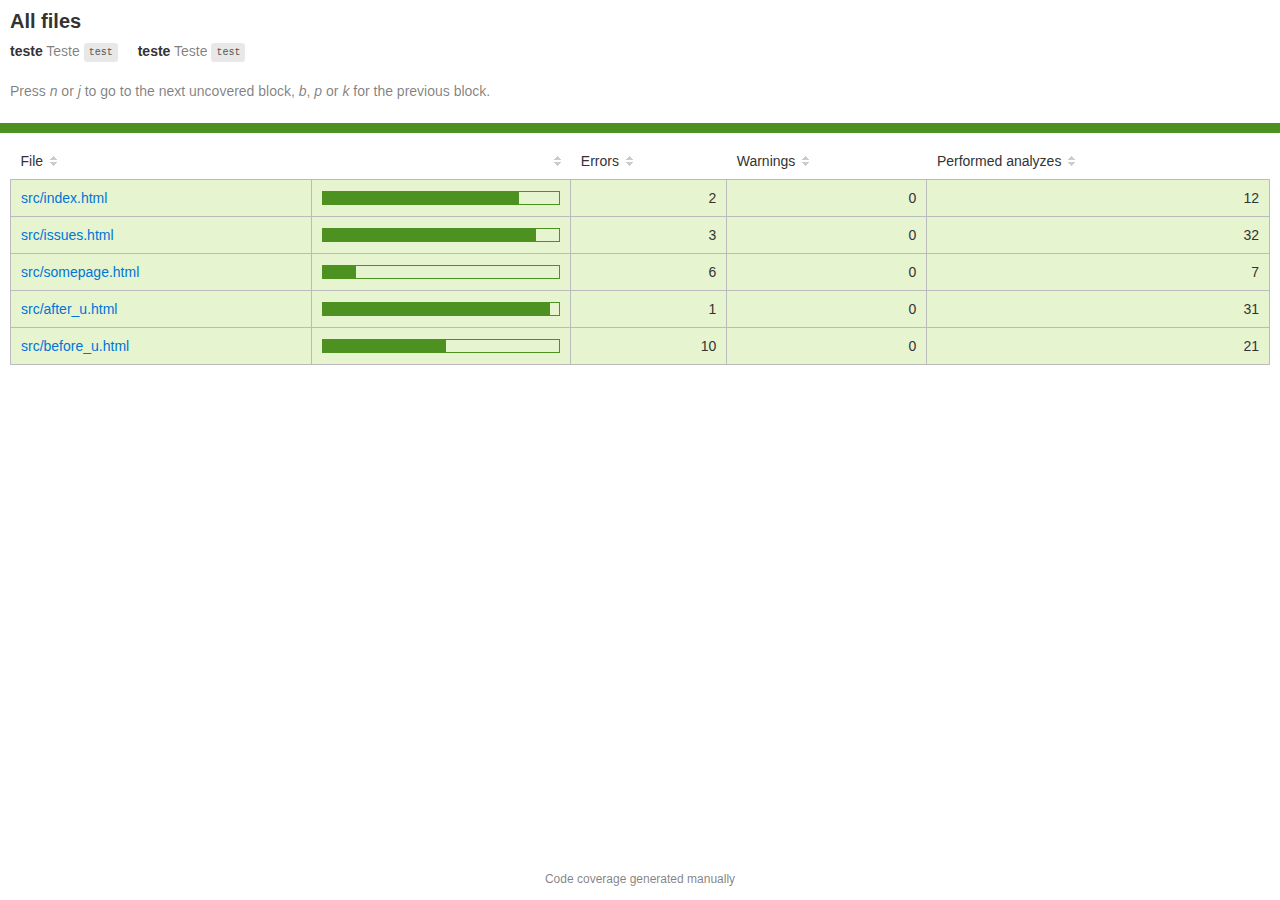
==== TP2/metricas/report/index.html @ f389d344 "Report" ====
<!doctype html>
<html lang="en">

<head>
    <title>A11y errors and warning reports for All files</title>
    <meta charset="utf-8" />
    <link rel="stylesheet" href="prettify.css" />
    <link rel="stylesheet" href="base.css" />
    <link rel="shortcut icon" type="image/x-icon" href="favicon.png" />
    <meta name="viewport" content="width=device-width, initial-scale=1" />
    <style type='text/css'>
        .coverage-summary .sorter {
            background-image: url(sort-arrow-sprite.png);
        }
    </style>
</head>
    
<body>
<div class='wrapper'>
    <div class='pad1'>
        <h1>All files</h1>
        <div class='clearfix'>
            
				<div class='fl pad1y space-right2'>
					<span class="strong">teste</span>
					<span class="quiet">Teste</span>
					<span class='fraction'>test</span>
				</div>
			
				<div class='fl pad1y space-right2'>
					<span class="strong">teste</span>
					<span class="quiet">Teste</span>
					<span class='fraction'>test</span>
				</div>
			
        </div>
        <p class="quiet">
            Press <em>n</em> or <em>j</em> to go to the next uncovered block, <em>b</em>, <em>p</em> or <em>k</em> for the previous block.
        </p>
        
    </div>
    <div class='status-line high'></div>
    <div class="pad1">
<table class="coverage-summary">
<thead>
<tr>
   <th data-col="file" data-fmt="html" data-html="true" class="file">File</th>
   <th data-col="pic" data-type="number" data-fmt="html" data-html="true" class="pic"></th>
   <th data-col="errors" data-type="number" data-fmt="pct" class="pct">Errors</th>
   <th data-col="warnings" data-type="number" data-fmt="pct" class="pct">Warnings</th>
   <th data-col="total" data-type="number" data-fmt="pct" class="pct">Performed analyzes</th>
</tr>
</thead>
<tbody>


<tr>
	<td class="file high" data-value="constants"><a href="index_5cc98119-9654-4d45-abdf-cffefcdfb955.html">src/index.html</a></td>
	<td data-value="83" class="pic high">
	<div class="chart"><div class="cover-fill cover-full" style="width: 83%"></div><div class="cover-empty" style="width: 0%"></div></div>
	</td>
	<td data-value="17" class="pct high">2</td>
	<td data-value="0" class="pct high">0</td>
    <td data-value="0" class="pct high">12</td>
</tr>

<tr>
	<td class="file high" data-value="constants"><a href="issues_06d9282c-15ce-443c-8446-ddf4d32e6325.html">src/issues.html</a></td>
	<td data-value="90" class="pic high">
	<div class="chart"><div class="cover-fill cover-full" style="width: 90%"></div><div class="cover-empty" style="width: 0%"></div></div>
	</td>
	<td data-value="9" class="pct high">3</td>
	<td data-value="0" class="pct high">0</td>
    <td data-value="0" class="pct high">32</td>
</tr>

<tr>
	<td class="file high" data-value="constants"><a href="somepage_27466aba-0935-43e6-b8a3-8c928f3c0c86.html">src/somepage.html</a></td>
	<td data-value="14" class="pic high">
	<div class="chart"><div class="cover-fill cover-full" style="width: 14%"></div><div class="cover-empty" style="width: 0%"></div></div>
	</td>
	<td data-value="86" class="pct high">6</td>
	<td data-value="0" class="pct high">0</td>
    <td data-value="0" class="pct high">7</td>
</tr>

<tr>
	<td class="file high" data-value="constants"><a href="after_u_2f25b27e-ddca-421f-ab2c-450545b1d99c.html">src/after_u.html</a></td>
	<td data-value="96" class="pic high">
	<div class="chart"><div class="cover-fill cover-full" style="width: 96%"></div><div class="cover-empty" style="width: 0%"></div></div>
	</td>
	<td data-value="3" class="pct high">1</td>
	<td data-value="0" class="pct high">0</td>
    <td data-value="0" class="pct high">31</td>
</tr>

<tr>
	<td class="file high" data-value="constants"><a href="before_u_de77ed42-c277-42cd-a998-25b6cd9b0ab7.html">src/before_u.html</a></td>
	<td data-value="52" class="pic high">
	<div class="chart"><div class="cover-fill cover-full" style="width: 52%"></div><div class="cover-empty" style="width: 0%"></div></div>
	</td>
	<td data-value="48" class="pct high">10</td>
	<td data-value="0" class="pct high">0</td>
    <td data-value="0" class="pct high">21</td>
</tr>


</tbody>
</table>
</div>
                <div class='push'></div><!-- for sticky footer -->
            </div><!-- /wrapper -->
            <div class='footer quiet pad2 space-top1 center small'>
                Code coverage generated manually
            </div>
        <script src="prettify.js"></script>
        <script>
            window.onload = function () {
                prettyPrint();
            };
        </script>
        <script src="sorter.js"></script>
        <script src="block-navigation.js"></script>
    </body>
</html>
---- TP2/metricas/report/prettify.css ----
.pln{color:#000}@media screen{.str{color:#080}.kwd{color:#008}.com{color:#800}.typ{color:#606}.lit{color:#066}.pun,.opn,.clo{color:#660}.tag{color:#008}.atn{color:#606}.atv{color:#080}.dec,.var{color:#606}.fun{color:red}}@media print,projection{.str{color:#060}.kwd{color:#006;font-weight:bold}.com{color:#600;font-style:italic}.typ{color:#404;font-weight:bold}.lit{color:#044}.pun,.opn,.clo{color:#440}.tag{color:#006;font-weight:bold}.atn{color:#404}.atv{color:#060}}pre.prettyprint{padding:2px;border:1px solid #888}ol.linenums{margin-top:0;margin-bottom:0}li.L0,li.L1,li.L2,li.L3,li.L5,li.L6,li.L7,li.L8{list-style-type:none}li.L1,li.L3,li.L5,li.L7,li.L9{background:#eee}
---- TP2/metricas/report/base.css ----
body, html {
  margin:0; padding: 0;
  height: 100%;
}
body {
    font-family: Helvetica Neue, Helvetica, Arial;
    font-size: 14px;
    color:#333;
}
.small { font-size: 12px; }
*, *:after, *:before {
  -webkit-box-sizing:border-box;
     -moz-box-sizing:border-box;
          box-sizing:border-box;
  }
h1 { font-size: 20px; margin: 0;}
h2 { font-size: 14px; }
pre {
    font: 12px/1.4 Consolas, "Liberation Mono", Menlo, Courier, monospace;
    margin: 0;
    padding: 0;
    -moz-tab-size: 2;
    -o-tab-size:  2;
    tab-size: 2;
}
a { color:#0074D9; text-decoration:none; }
a:hover { text-decoration:underline; }
.strong { font-weight: bold; }
.space-top1 { padding: 10px 0 0 0; }
.pad2y { padding: 20px 0; }
.pad1y { padding: 10px 0; }
.pad2x { padding: 0 20px; }
.pad2 { padding: 20px; }
.pad1 { padding: 10px; }
.space-left2 { padding-left:55px; }
.space-right2 { padding-right:20px; }
.center { text-align:center; }
.clearfix { display:block; }
.clearfix:after {
  content:'';
  display:block;
  height:0;
  clear:both;
  visibility:hidden;
  }
.fl { float: left; }
@media only screen and (max-width:640px) {
  .col3 { width:100%; max-width:100%; }
  .hide-mobile { display:none!important; }
}

.quiet {
  color: #7f7f7f;
  color: rgba(0,0,0,0.5);
}
.quiet a { opacity: 0.7; }

.fraction {
  font-family: Consolas, 'Liberation Mono', Menlo, Courier, monospace;
  font-size: 10px;
  color: #555;
  background: #E8E8E8;
  padding: 4px 5px;
  border-radius: 3px;
  vertical-align: middle;
}

div.path a:link, div.path a:visited { color: #333; }
table.coverage {
  border-collapse: collapse;
  margin: 10px 0 0 0;
  padding: 0;
}

table.coverage td {
  margin: 0;
  padding: 0;
  vertical-align: top;
}
table.coverage td.line-count {
    text-align: right;
    padding: 0 5px 0 20px;
}
table.coverage td.line-coverage {
    text-align: right;
    padding-right: 10px;
    min-width:20px;
}

table.coverage td span.cline-any {
    display: inline-block;
    padding: 0 5px;
    width: 100%;
}
.missing-if-branch {
    display: inline-block;
    margin-right: 5px;
    border-radius: 3px;
    position: relative;
    padding: 0 4px;
    background: #333;
    color: yellow;
}

.skip-if-branch {
    display: none;
    margin-right: 10px;
    position: relative;
    padding: 0 4px;
    background: #ccc;
    color: white;
}
.missing-if-branch .typ, .skip-if-branch .typ {
    color: inherit !important;
}
.coverage-summary {
  border-collapse: collapse;
  width: 100%;
}
.coverage-summary tr { border-bottom: 1px solid #bbb; }
.keyline-all { border: 1px solid #ddd; }
.coverage-summary td, .coverage-summary th { padding: 10px; }
.coverage-summary tbody { border: 1px solid #bbb; }
.coverage-summary td { border-right: 1px solid #bbb; }
.coverage-summary td:last-child { border-right: none; }
.coverage-summary th {
  text-align: left;
  font-weight: normal;
  white-space: nowrap;
}
.coverage-summary th.file { border-right: none !important; }
.coverage-summary th.pct { }
.coverage-summary th.pic,
.coverage-summary th.abs,
.coverage-summary td.pct,
.coverage-summary td.abs { text-align: right; }
.coverage-summary td.file { white-space: nowrap;  }
.coverage-summary td.pic { min-width: 120px !important;  }
.coverage-summary tfoot td { }

.coverage-summary .sorter {
    height: 10px;
    width: 7px;
    display: inline-block;
    margin-left: 0.5em;
    background: url(sort-arrow-sprite.png) no-repeat scroll 0 0 transparent;
}
.coverage-summary .sorted .sorter {
    background-position: 0 -20px;
}
.coverage-summary .sorted-desc .sorter {
    background-position: 0 -10px;
}
.status-line {  height: 10px; }
/* yellow */
.cbranch-no { background: yellow !important; color: #111; }
/* dark red */
.red.solid, .status-line.low, .low .cover-fill { background:#C21F39 }
.low .chart { border:1px solid #C21F39 }
.highlighted,
.highlighted .cstat-no, .highlighted .fstat-no, .highlighted .cbranch-no{
  background: #C21F39 !important;
}
/* medium red */
.cstat-no, .fstat-no, .cbranch-no, .cbranch-no { background:#F6C6CE }
/* light red */
.low, .cline-no { background:#FCE1E5 }
/* light green */
.high, .cline-yes { background:rgb(230,245,208) }
/* medium green */
.cstat-yes { background:rgb(161,215,106) }
/* dark green */
.status-line.high, .high .cover-fill { background:rgb(77,146,33) }
.high .chart { border:1px solid rgb(77,146,33) }
/* dark yellow (gold) */
.status-line.medium, .medium .cover-fill { background: #f9cd0b; }
.medium .chart { border:1px solid #f9cd0b; }
/* light yellow */
.medium, .cline-medium { background: #fff4c2; }

.cstat-skip { background: #ddd; color: #111; }
.fstat-skip { background: #ddd; color: #111 !important; }
.cbranch-skip { background: #ddd !important; color: #111; }

span.cline-neutral { background: #eaeaea; }

.coverage-summary td.empty {
    opacity: .5;
    padding-top: 4px;
    padding-bottom: 4px;
    line-height: 1;
    color: #888;
}

.cover-fill, .cover-empty {
  display:inline-block;
  height: 12px;
}
.chart {
  line-height: 0;
}
.cover-empty {
    background: white;
}
.cover-full {
    border-right: none !important;
}
pre.prettyprint {
    border: none !important;
    padding: 0 !important;
    margin: 0 !important;
}
.com { color: #999 !important; }
.ignore-none { color: #999; font-weight: normal; }

.wrapper {
  min-height: 100%;
  height: auto !important;
  height: 100%;
  margin: 0 auto -48px;
}
.footer, .push {
  height: 48px;
}
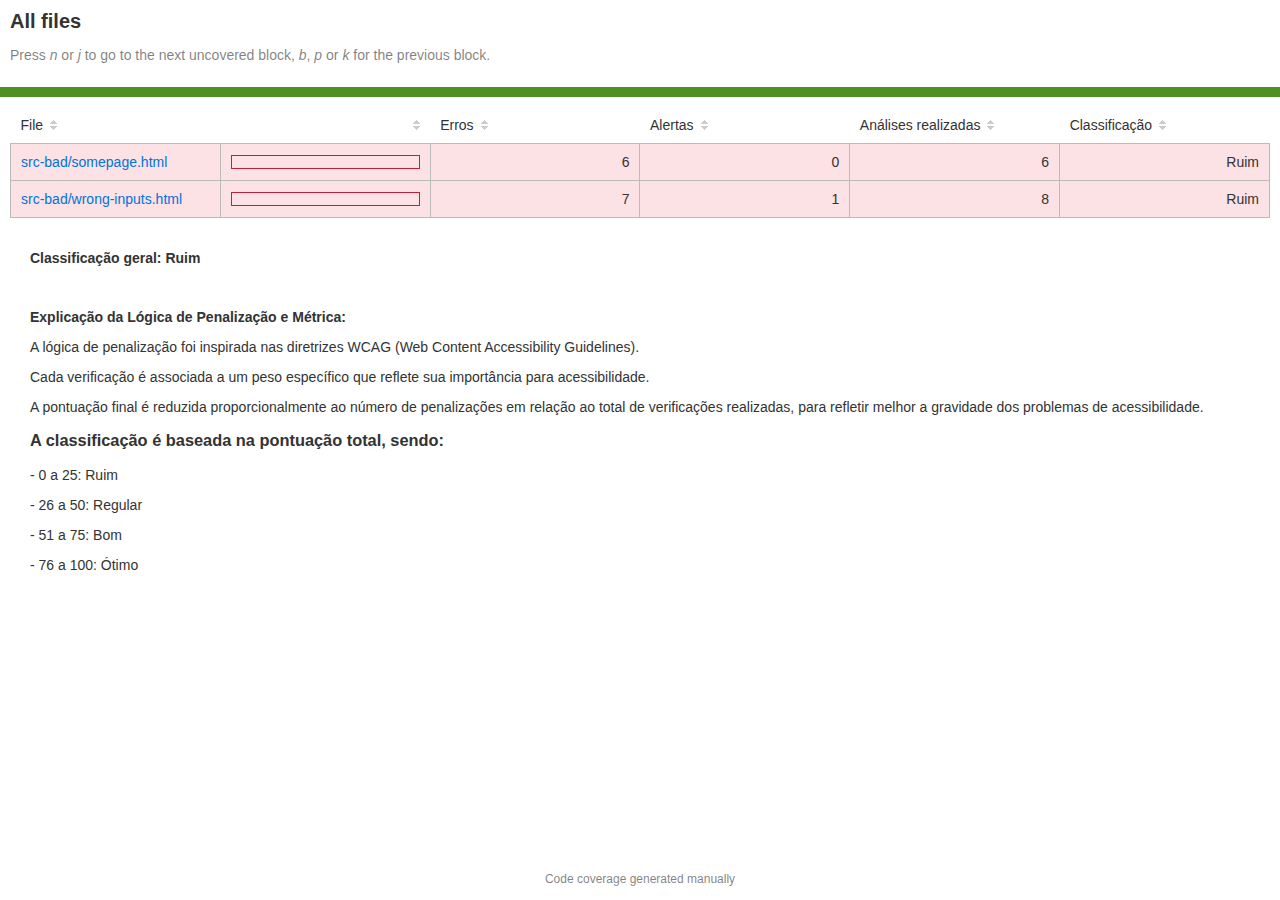
==== commit 9b44b7f0: "final commit" ====
--- a/TP2/metricas/report/index.html
+++ b/TP2/metricas/report/index.html
@@ -20,21 +20,6 @@
 <div class='wrapper'>
     <div class='pad1'>
         <h1>All files</h1>
-        <div class='clearfix'>
-            
-				<div class='fl pad1y space-right2'>
-					<span class="strong">teste</span>
-					<span class="quiet">Teste</span>
-					<span class='fraction'>test</span>
-				</div>
-			
-				<div class='fl pad1y space-right2'>
-					<span class="strong">teste</span>
-					<span class="quiet">Teste</span>
-					<span class='fraction'>test</span>
-				</div>
-			
-        </div>
         <p class="quiet">
             Press <em>n</em> or <em>j</em> to go to the next uncovered block, <em>b</em>, <em>p</em> or <em>k</em> for the previous block.
         </p>
@@ -47,67 +32,74 @@
 <tr>
    <th data-col="file" data-fmt="html" data-html="true" class="file">File</th>
    <th data-col="pic" data-type="number" data-fmt="html" data-html="true" class="pic"></th>
-   <th data-col="errors" data-type="number" data-fmt="pct" class="pct">Errors</th>
-   <th data-col="warnings" data-type="number" data-fmt="pct" class="pct">Warnings</th>
-   <th data-col="total" data-type="number" data-fmt="pct" class="pct">Performed analyzes</th>
+   <th data-col="errors" data-type="number" data-fmt="pct" class="pct">Erros</th>
+   <th data-col="warnings" data-type="number" data-fmt="pct" class="pct">Alertas</th>
+   <th data-col="total" data-type="number" data-fmt="pct" class="pct">Análises realizadas</th>
+    <th data-col="total" data-type="number" data-fmt="pct" class="pct">Classificação</th>
 </tr>
 </thead>
 <tbody>
 
 
 <tr>
-	<td class="file high" data-value="constants"><a href="index_5cc98119-9654-4d45-abdf-cffefcdfb955.html">src/index.html</a></td>
-	<td data-value="83" class="pic high">
-	<div class="chart"><div class="cover-fill cover-full" style="width: 83%"></div><div class="cover-empty" style="width: 0%"></div></div>
+	<td class="file low" data-value="constants"><a href="full/somepage_e1f0be58-342b-4950-b9b9-bcee34f36c67.html">src-bad/somepage.html</a></td>
+	<td data-value="0" class="pic low">
+	<div class="chart"><div class="cover-fill cover-full" style="width: 0%"></div><div class="cover-empty" style="width: 0%"></div></div>
 	</td>
-	<td data-value="17" class="pct high">2</td>
-	<td data-value="0" class="pct high">0</td>
-    <td data-value="0" class="pct high">12</td>
+	<td data-value="100" class="pct low">6</td>
+	<td data-value="0" class="pct low">0</td>
+    <td data-value="0" class="pct low">6</td>
+    <td data-value="0" class="pct low">Ruim</td>
 </tr>
 
 <tr>
-	<td class="file high" data-value="constants"><a href="issues_06d9282c-15ce-443c-8446-ddf4d32e6325.html">src/issues.html</a></td>
-	<td data-value="90" class="pic high">
-	<div class="chart"><div class="cover-fill cover-full" style="width: 90%"></div><div class="cover-empty" style="width: 0%"></div></div>
+	<td class="file low" data-value="constants"><a href="full/wrong-inputs_8522d30c-e9f4-4b7f-b1af-425f2ff5d93f.html">src-bad/wrong-inputs.html</a></td>
+	<td data-value="0" class="pic low">
+	<div class="chart"><div class="cover-fill cover-full" style="width: 0%"></div><div class="cover-empty" style="width: 0%"></div></div>
 	</td>
-	<td data-value="9" class="pct high">3</td>
-	<td data-value="0" class="pct high">0</td>
-    <td data-value="0" class="pct high">32</td>
-</tr>
-
-<tr>
-	<td class="file high" data-value="constants"><a href="somepage_27466aba-0935-43e6-b8a3-8c928f3c0c86.html">src/somepage.html</a></td>
-	<td data-value="14" class="pic high">
-	<div class="chart"><div class="cover-fill cover-full" style="width: 14%"></div><div class="cover-empty" style="width: 0%"></div></div>
-	</td>
-	<td data-value="86" class="pct high">6</td>
-	<td data-value="0" class="pct high">0</td>
-    <td data-value="0" class="pct high">7</td>
-</tr>
-
-<tr>
-	<td class="file high" data-value="constants"><a href="after_u_2f25b27e-ddca-421f-ab2c-450545b1d99c.html">src/after_u.html</a></td>
-	<td data-value="96" class="pic high">
-	<div class="chart"><div class="cover-fill cover-full" style="width: 96%"></div><div class="cover-empty" style="width: 0%"></div></div>
-	</td>
-	<td data-value="3" class="pct high">1</td>
-	<td data-value="0" class="pct high">0</td>
-    <td data-value="0" class="pct high">31</td>
-</tr>
-
-<tr>
-	<td class="file high" data-value="constants"><a href="before_u_de77ed42-c277-42cd-a998-25b6cd9b0ab7.html">src/before_u.html</a></td>
-	<td data-value="52" class="pic high">
-	<div class="chart"><div class="cover-fill cover-full" style="width: 52%"></div><div class="cover-empty" style="width: 0%"></div></div>
-	</td>
-	<td data-value="48" class="pct high">10</td>
-	<td data-value="0" class="pct high">0</td>
-    <td data-value="0" class="pct high">21</td>
+	<td data-value="88" class="pct low">7</td>
+	<td data-value="12" class="pct low">1</td>
+    <td data-value="12" class="pct low">8</td>
+    <td data-value="12" class="pct low">Ruim</td>
 </tr>
 
 
 </tbody>
 </table>
+        <div style="padding-left: 20px; padding-top: 20px">
+            <h2>Classificação geral: Ruim</h2>
+        </div>
+        
+        <div style="padding-left: 20px; padding-top: 20px">
+            <h2>Explicação da Lógica de Penalização e Métrica:</h2>
+            <p>
+                A lógica de penalização foi inspirada nas diretrizes WCAG (Web Content Accessibility
+                Guidelines).
+                </p>
+            <p>
+                Cada verificação é associada a um peso específico que reflete sua importância para
+                acessibilidade.
+            </p>
+            <p>
+                A pontuação final é reduzida proporcionalmente ao número de penalizações em relação ao total
+                de verificações realizadas, para refletir melhor a gravidade dos problemas de acessibilidade.
+            </p>
+            <h3>
+                A classificação é baseada na pontuação total, sendo: 
+            </h3>
+            <p>
+                - 0 a 25: Ruim
+            </p>
+            <p>
+                - 26 a 50: Regular
+            </p>
+           <p>
+               - 51 a 75: Bom
+           </p>
+           <p>
+               - 76 a 100: Ótimo
+           </p>
+        </div>
 </div>
                 <div class='push'></div><!-- for sticky footer -->
             </div><!-- /wrapper -->
--- a/TP2/metricas/report/base.css
+++ b/TP2/metricas/report/base.css
@@ -1,6 +1,8 @@
 body, html {
   margin:0; padding: 0;
   height: 100%;
+  width: 100vw !important;
+  max-width: 100vw !important;
 }
 body {
     font-family: Helvetica Neue, Helvetica, Arial;
@@ -222,3 +224,13 @@
 .footer, .push {
   height: 48px;
 }
+
+table {
+    table-layout: fixed !important;
+    width: 100vw;
+    max-width: 100vw;
+}
+
+td {
+    word-wrap: break-word !important;
+}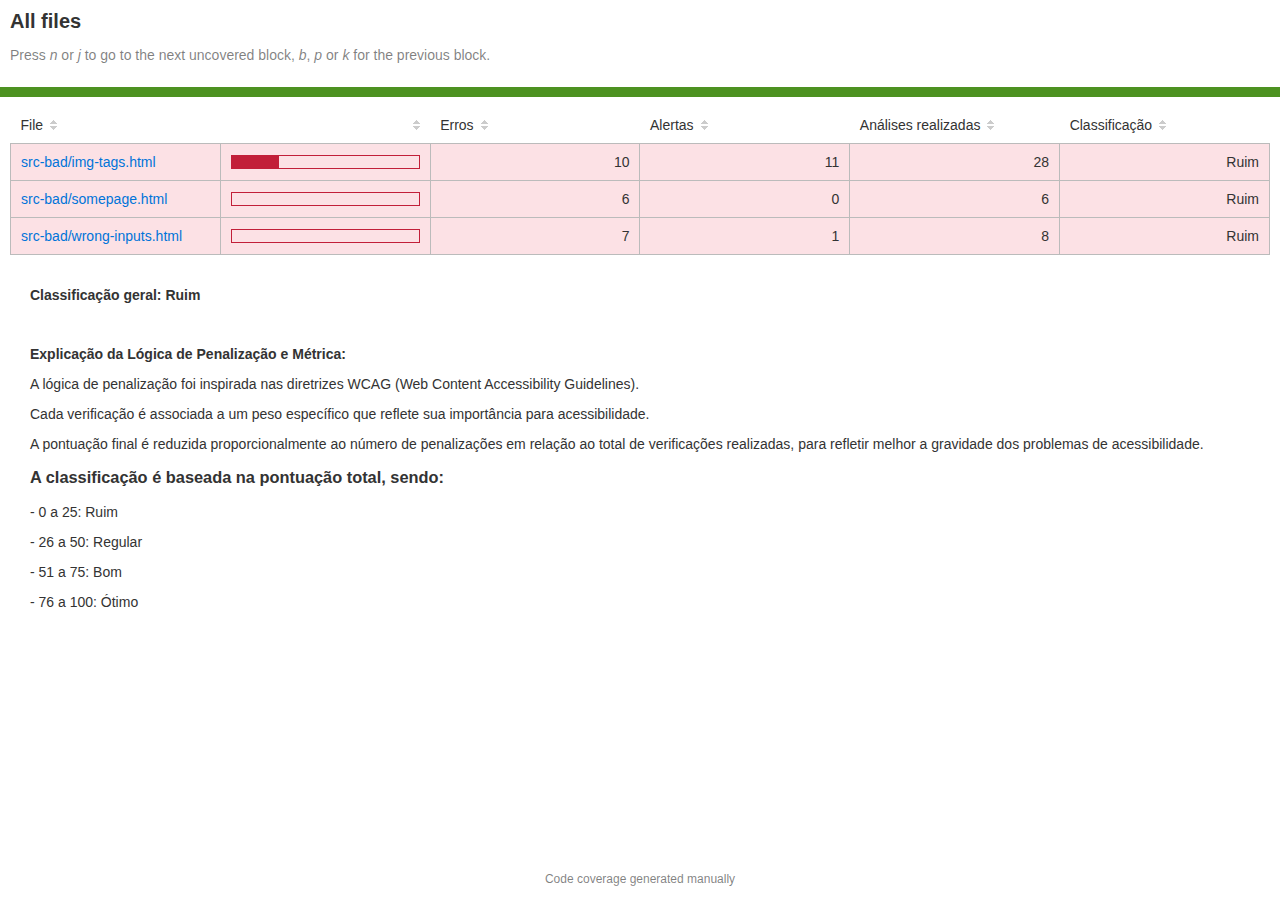
==== commit 78897e1e: "fixed css class" ====
--- a/TP2/metricas/report/index.html
+++ b/TP2/metricas/report/index.html
@@ -42,7 +42,18 @@
 
 
 <tr>
-	<td class="file low" data-value="constants"><a href="full/somepage_e1f0be58-342b-4950-b9b9-bcee34f36c67.html">src-bad/somepage.html</a></td>
+	<td class="file low" data-value="constants"><a href="full/img-tags_f83a25c2-2145-4ffe-afba-829cafe4b4b1.html">src-bad/img-tags.html</a></td>
+	<td data-value="25" class="pic low">
+	<div class="chart"><div class="cover-fill cover-full" style="width: 25%"></div><div class="cover-empty" style="width: 0%"></div></div>
+	</td>
+	<td data-value="36" class="pct low">10</td>
+	<td data-value="39" class="pct low">11</td>
+    <td data-value="39" class="pct low">28</td>
+    <td data-value="39" class="pct low">Ruim</td>
+</tr>
+
+<tr>
+	<td class="file low" data-value="constants"><a href="full/somepage_4110b9cc-9d5d-4f30-b899-ef997c91adb5.html">src-bad/somepage.html</a></td>
 	<td data-value="0" class="pic low">
 	<div class="chart"><div class="cover-fill cover-full" style="width: 0%"></div><div class="cover-empty" style="width: 0%"></div></div>
 	</td>
@@ -53,7 +64,7 @@
 </tr>
 
 <tr>
-	<td class="file low" data-value="constants"><a href="full/wrong-inputs_8522d30c-e9f4-4b7f-b1af-425f2ff5d93f.html">src-bad/wrong-inputs.html</a></td>
+	<td class="file low" data-value="constants"><a href="full/wrong-inputs_649f564f-a8ed-4f51-a34b-077e5a2f937b.html">src-bad/wrong-inputs.html</a></td>
 	<td data-value="0" class="pic low">
 	<div class="chart"><div class="cover-fill cover-full" style="width: 0%"></div><div class="cover-empty" style="width: 0%"></div></div>
 	</td>
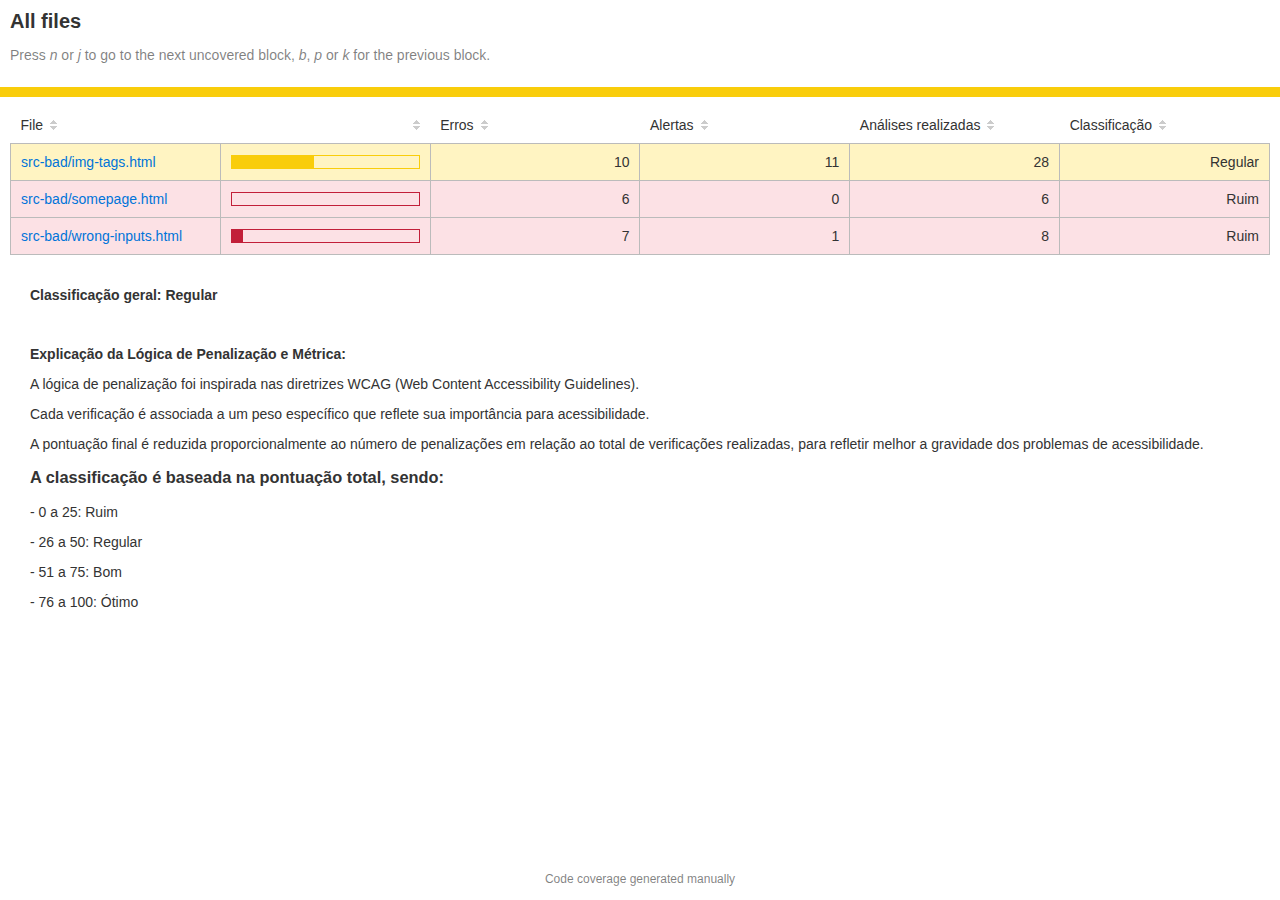
==== commit 3986ed5b: "fix: corrigido peso do warning" ====
--- a/TP2/metricas/report/index.html
+++ b/TP2/metricas/report/index.html
@@ -25,7 +25,7 @@
         </p>
         
     </div>
-    <div class='status-line high'></div>
+    <div class='status-line medium'></div>
     <div class="pad1">
 <table class="coverage-summary">
 <thead>
@@ -42,18 +42,18 @@
 
 
 <tr>
-	<td class="file low" data-value="constants"><a href="full/img-tags_f83a25c2-2145-4ffe-afba-829cafe4b4b1.html">src-bad/img-tags.html</a></td>
-	<td data-value="25" class="pic low">
-	<div class="chart"><div class="cover-fill cover-full" style="width: 25%"></div><div class="cover-empty" style="width: 0%"></div></div>
+	<td class="file medium" data-value="constants"><a href="full/img-tags_5b5a2e8e-4a04-4bd0-8c49-1ee8390b5ad8.html">src-bad/img-tags.html</a></td>
+	<td data-value="44" class="pic medium">
+	<div class="chart"><div class="cover-fill cover-full" style="width: 44%"></div><div class="cover-empty" style="width: 0%"></div></div>
 	</td>
-	<td data-value="36" class="pct low">10</td>
-	<td data-value="39" class="pct low">11</td>
-    <td data-value="39" class="pct low">28</td>
-    <td data-value="39" class="pct low">Ruim</td>
+	<td data-value="36" class="pct medium">10</td>
+	<td data-value="39" class="pct medium">11</td>
+    <td data-value="39" class="pct medium">28</td>
+    <td data-value="39" class="pct medium">Regular</td>
 </tr>
 
 <tr>
-	<td class="file low" data-value="constants"><a href="full/somepage_4110b9cc-9d5d-4f30-b899-ef997c91adb5.html">src-bad/somepage.html</a></td>
+	<td class="file low" data-value="constants"><a href="full/somepage_37270f63-e838-4071-9adb-1e7794f2fd49.html">src-bad/somepage.html</a></td>
 	<td data-value="0" class="pic low">
 	<div class="chart"><div class="cover-fill cover-full" style="width: 0%"></div><div class="cover-empty" style="width: 0%"></div></div>
 	</td>
@@ -64,9 +64,9 @@
 </tr>
 
 <tr>
-	<td class="file low" data-value="constants"><a href="full/wrong-inputs_649f564f-a8ed-4f51-a34b-077e5a2f937b.html">src-bad/wrong-inputs.html</a></td>
-	<td data-value="0" class="pic low">
-	<div class="chart"><div class="cover-fill cover-full" style="width: 0%"></div><div class="cover-empty" style="width: 0%"></div></div>
+	<td class="file low" data-value="constants"><a href="full/wrong-inputs_ea543741-7b6a-43fa-bf6c-61c43559e34d.html">src-bad/wrong-inputs.html</a></td>
+	<td data-value="6" class="pic low">
+	<div class="chart"><div class="cover-fill cover-full" style="width: 6%"></div><div class="cover-empty" style="width: 0%"></div></div>
 	</td>
 	<td data-value="88" class="pct low">7</td>
 	<td data-value="12" class="pct low">1</td>
@@ -78,7 +78,7 @@
 </tbody>
 </table>
         <div style="padding-left: 20px; padding-top: 20px">
-            <h2>Classificação geral: Ruim</h2>
+            <h2>Classificação geral: Regular</h2>
         </div>
         
         <div style="padding-left: 20px; padding-top: 20px">
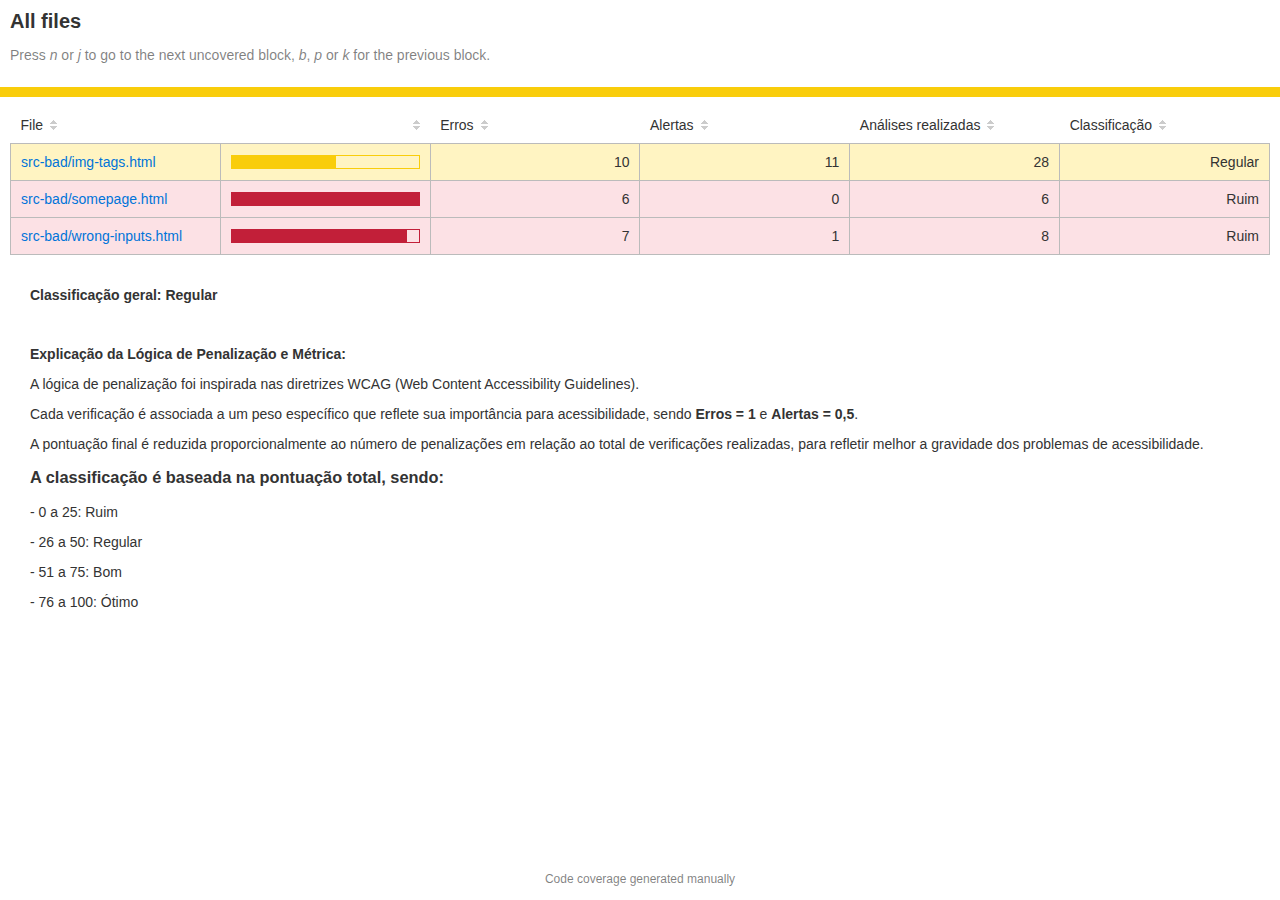
==== commit 7469c1ec: "fix: fixed percentage" ====
--- a/TP2/metricas/report/index.html
+++ b/TP2/metricas/report/index.html
@@ -42,9 +42,9 @@
 
 
 <tr>
-	<td class="file medium" data-value="constants"><a href="full/img-tags_5b5a2e8e-4a04-4bd0-8c49-1ee8390b5ad8.html">src-bad/img-tags.html</a></td>
+	<td class="file medium" data-value="constants"><a href="full/img-tags_0904a3f6-a2b8-4ca9-935a-790b40cc9730.html">src-bad/img-tags.html</a></td>
 	<td data-value="44" class="pic medium">
-	<div class="chart"><div class="cover-fill cover-full" style="width: 44%"></div><div class="cover-empty" style="width: 0%"></div></div>
+	<div class="chart"><div class="cover-fill cover-full" style="width: calc(100% - 44%)"></div><div class="cover-empty" style="width: 0%"></div></div>
 	</td>
 	<td data-value="36" class="pct medium">10</td>
 	<td data-value="39" class="pct medium">11</td>
@@ -53,9 +53,9 @@
 </tr>
 
 <tr>
-	<td class="file low" data-value="constants"><a href="full/somepage_37270f63-e838-4071-9adb-1e7794f2fd49.html">src-bad/somepage.html</a></td>
+	<td class="file low" data-value="constants"><a href="full/somepage_2760e773-b2bf-426e-b1ae-a24a759989d2.html">src-bad/somepage.html</a></td>
 	<td data-value="0" class="pic low">
-	<div class="chart"><div class="cover-fill cover-full" style="width: 0%"></div><div class="cover-empty" style="width: 0%"></div></div>
+	<div class="chart"><div class="cover-fill cover-full" style="width: calc(100% - 0%)"></div><div class="cover-empty" style="width: 0%"></div></div>
 	</td>
 	<td data-value="100" class="pct low">6</td>
 	<td data-value="0" class="pct low">0</td>
@@ -64,9 +64,9 @@
 </tr>
 
 <tr>
-	<td class="file low" data-value="constants"><a href="full/wrong-inputs_ea543741-7b6a-43fa-bf6c-61c43559e34d.html">src-bad/wrong-inputs.html</a></td>
+	<td class="file low" data-value="constants"><a href="full/wrong-inputs_78576493-8c29-4d69-95c4-1a28cf53d4b6.html">src-bad/wrong-inputs.html</a></td>
 	<td data-value="6" class="pic low">
-	<div class="chart"><div class="cover-fill cover-full" style="width: 6%"></div><div class="cover-empty" style="width: 0%"></div></div>
+	<div class="chart"><div class="cover-fill cover-full" style="width: calc(100% - 6%)"></div><div class="cover-empty" style="width: 0%"></div></div>
 	</td>
 	<td data-value="88" class="pct low">7</td>
 	<td data-value="12" class="pct low">1</td>
@@ -89,7 +89,7 @@
                 </p>
             <p>
                 Cada verificação é associada a um peso específico que reflete sua importância para
-                acessibilidade.
+                acessibilidade, sendo <strong>Erros = 1</strong> e <strong>Alertas = 0,5</strong>.
             </p>
             <p>
                 A pontuação final é reduzida proporcionalmente ao número de penalizações em relação ao total
